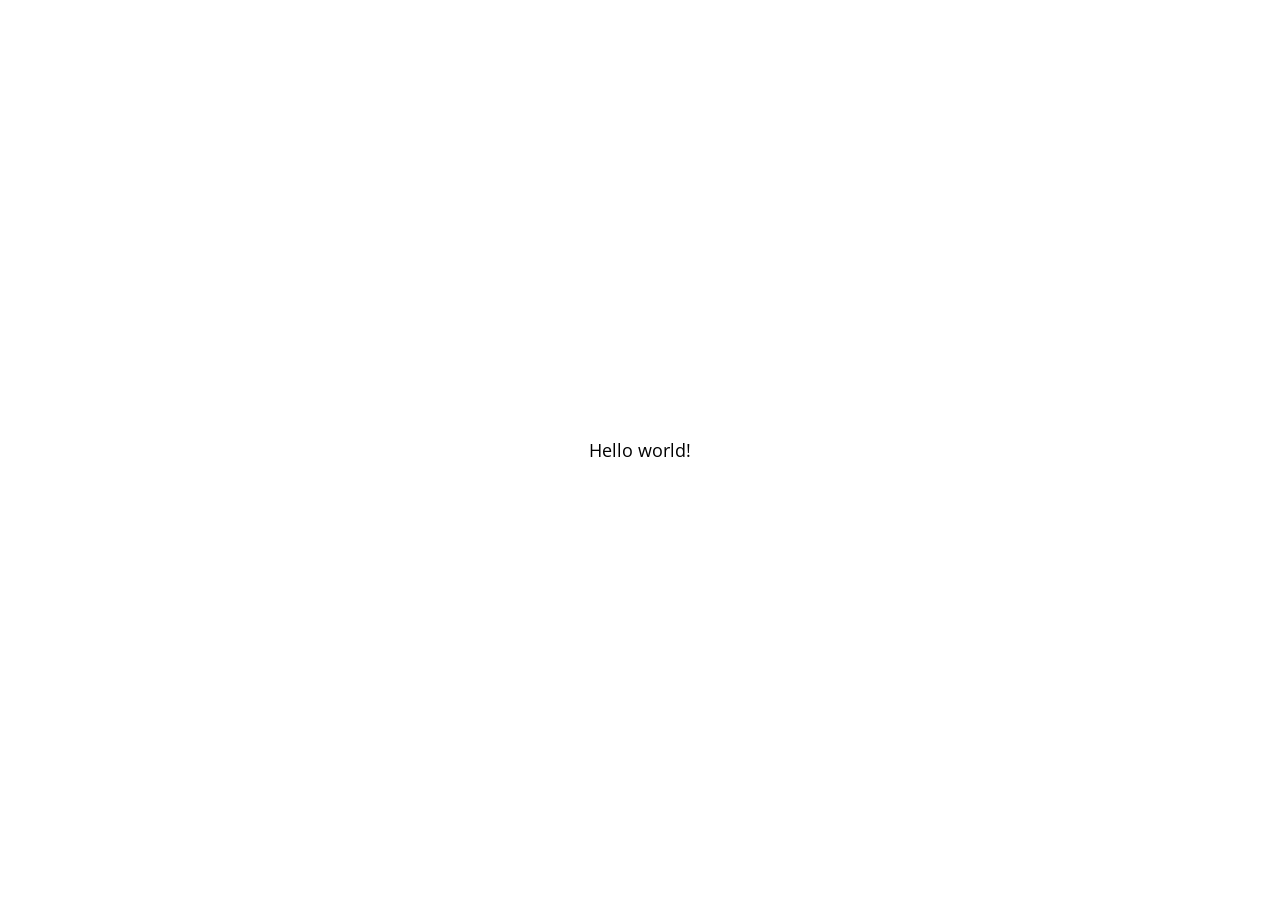
==== MACE.html @ b9865d8c "First Commit" ====
<!DOCTYPE html>
<html>
    <head>
        <title>My experiment</title>
        <script src="jspsych-6.1.0/jspsych.js"></script>
        <script src="jspsych-6.1.0/plugins/jspsych-html-keyboard-response.js"></script>
        <link href="jspsych-6.1.0/css/jspsych.css" rel="stylesheet" type="text/css"></link>
    </head>
    <body></body>

    <script>

    var hello_trial = {
        type: 'html-keyboard-response',
        stimulus: 'Hello world!'
    }

    jsPsych.init({
           timeline: [hello_trial]
       })

    </script>

</html>
---- jspsych-6.1.0/css/jspsych.css ----
/*
 * CSS for jsPsych experiments.
 *
 * This stylesheet provides minimal styling to make jsPsych
 * experiments look polished without any additional styles.
 */

 @import url(https://fonts.googleapis.com/css?family=Open+Sans:400italic,700italic,400,700);

/* Container holding jsPsych content */

 .jspsych-display-element {
   display: flex;
   flex-direction: column;
   overflow-y: auto;
 }

 .jspsych-display-element:focus {
   outline: none;
 }

 .jspsych-content-wrapper {
   display: flex;
   margin: auto;
   flex: 1 1 100%;
   width: 100%;
 }

 .jspsych-content {
   max-width: 95%; /* this is mainly an IE 10-11 fix */
   text-align: center;
   margin: auto; /* this is for overflowing content */
 }

 .jspsych-top {
   align-items: flex-start;
 }

 .jspsych-middle {
   align-items: center;
 }

/* fonts and type */

.jspsych-display-element {
  font-family: 'Open Sans', 'Arial', sans-serif;
  font-size: 18px;
  line-height: 1.6em;
}

/* Form elements like input fields and buttons */

.jspsych-display-element input[type="text"] {
  font-family: 'Open Sans', 'Arial', sans-serif;
  font-size: 14px;
}

/* borrowing Bootstrap style for btn elements, but combining styles a bit */
.jspsych-btn {
  display: inline-block;
  padding: 6px 12px;
  margin: 0px;
  font-size: 14px;
  font-weight: 400;
  font-family: 'Open Sans', 'Arial', sans-serif;
  cursor: pointer;
  line-height: 1.4;
  text-align: center;
  white-space: nowrap;
  vertical-align: middle;
  background-image: none;
  border: 1px solid transparent;
  border-radius: 4px;
  color: #333;
  background-color: #fff;
  border-color: #ccc;
}

.jspsych-btn:hover {
  background-color: #ddd;
  border-color: #aaa;
}

.jspsych-btn:disabled {
  background-color: #eee;
  color: #aaa;
  border-color: #ccc;
  cursor: not-allowed;
}

/* jsPsych progress bar */

#jspsych-progressbar-container {
  color: #555;
  border-bottom: 1px solid #dedede;
  background-color: #f9f9f9;
  margin-bottom: 1em;
  text-align: center;
  padding: 8px 0px;
  width: 100%;
  line-height: 1em;
}
#jspsych-progressbar-container span {
  font-size: 14px;
  padding-right: 14px;
}
#jspsych-progressbar-outer {
  background-color: #eee;
  width: 50%;
  margin: auto;
  height: 14px;
  display: inline-block;
  vertical-align: middle;
  box-shadow: inset 0 1px 2px rgba(0,0,0,0.1);
}
#jspsych-progressbar-inner {
  background-color: #aaa;
  width: 0%;
  height: 100%;
}

/* Control appearance of jsPsych.data.displayData() */
#jspsych-data-display {
  text-align: left;
}
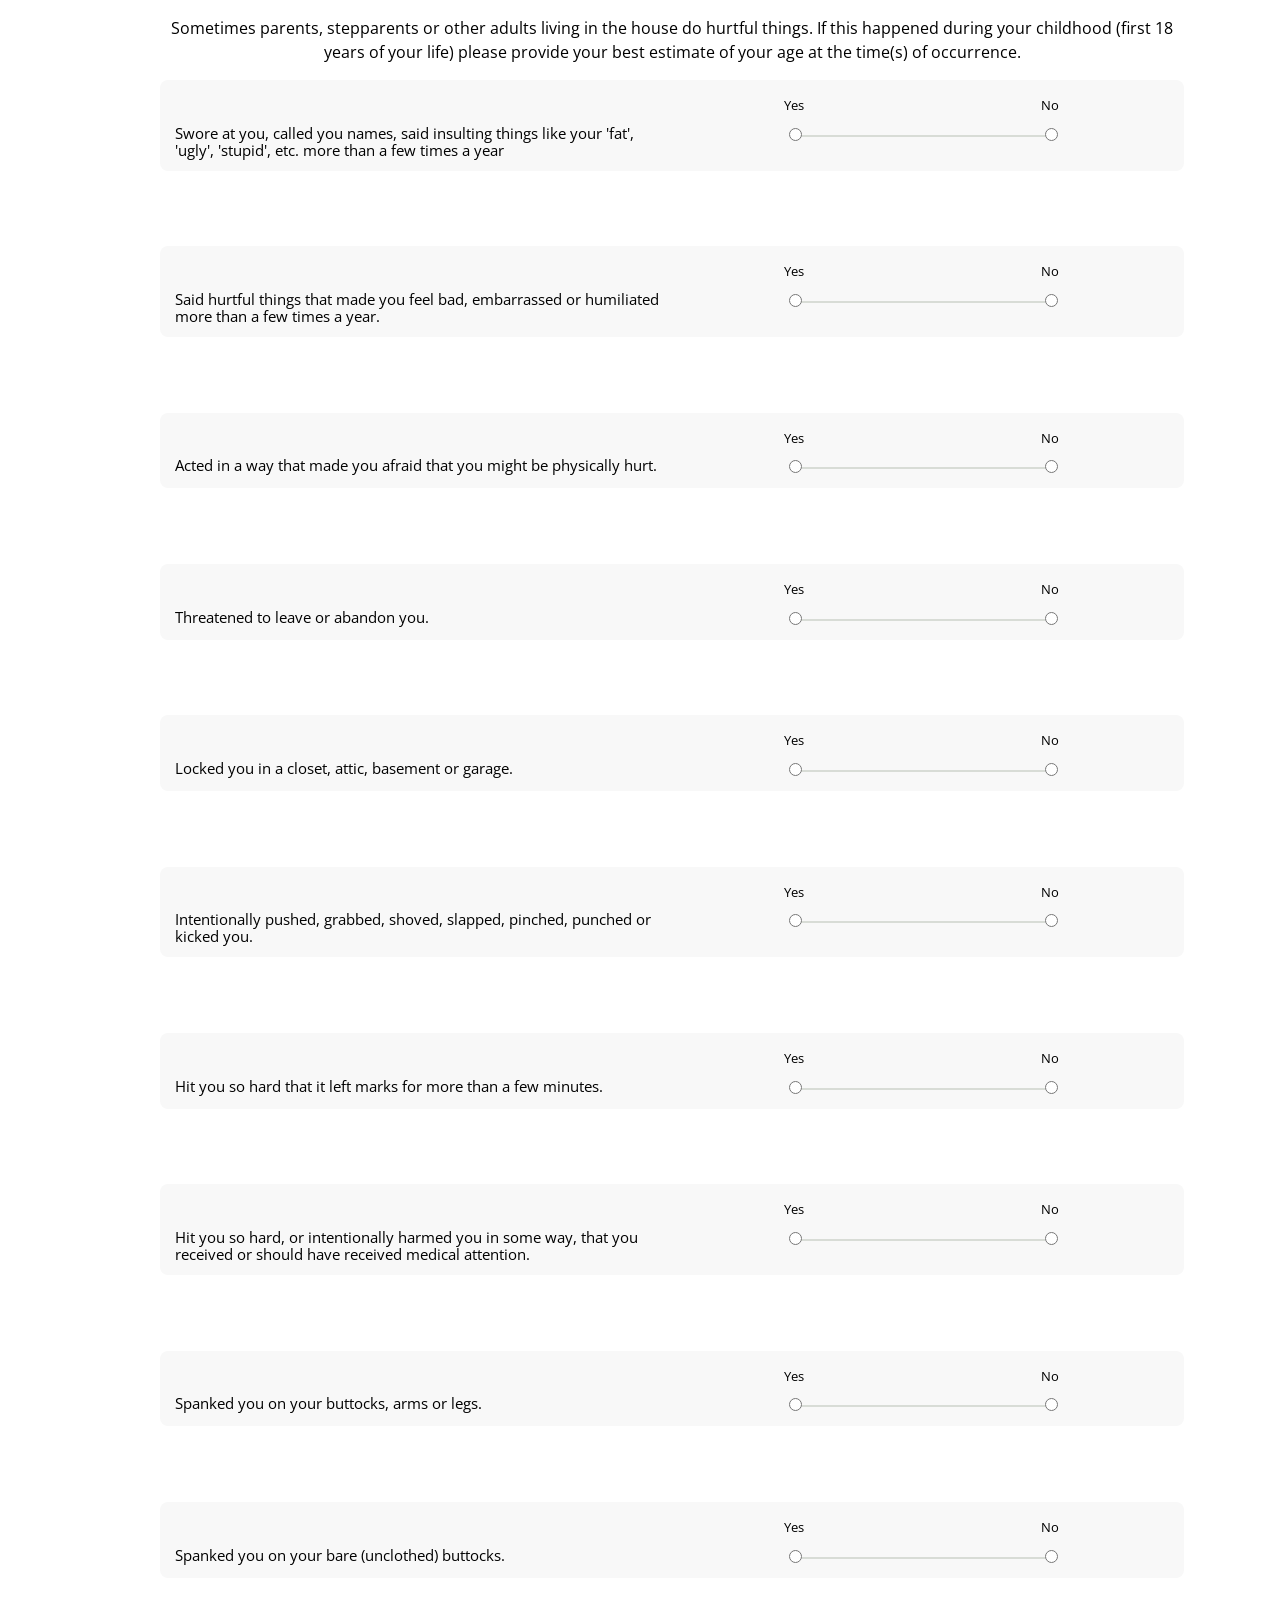
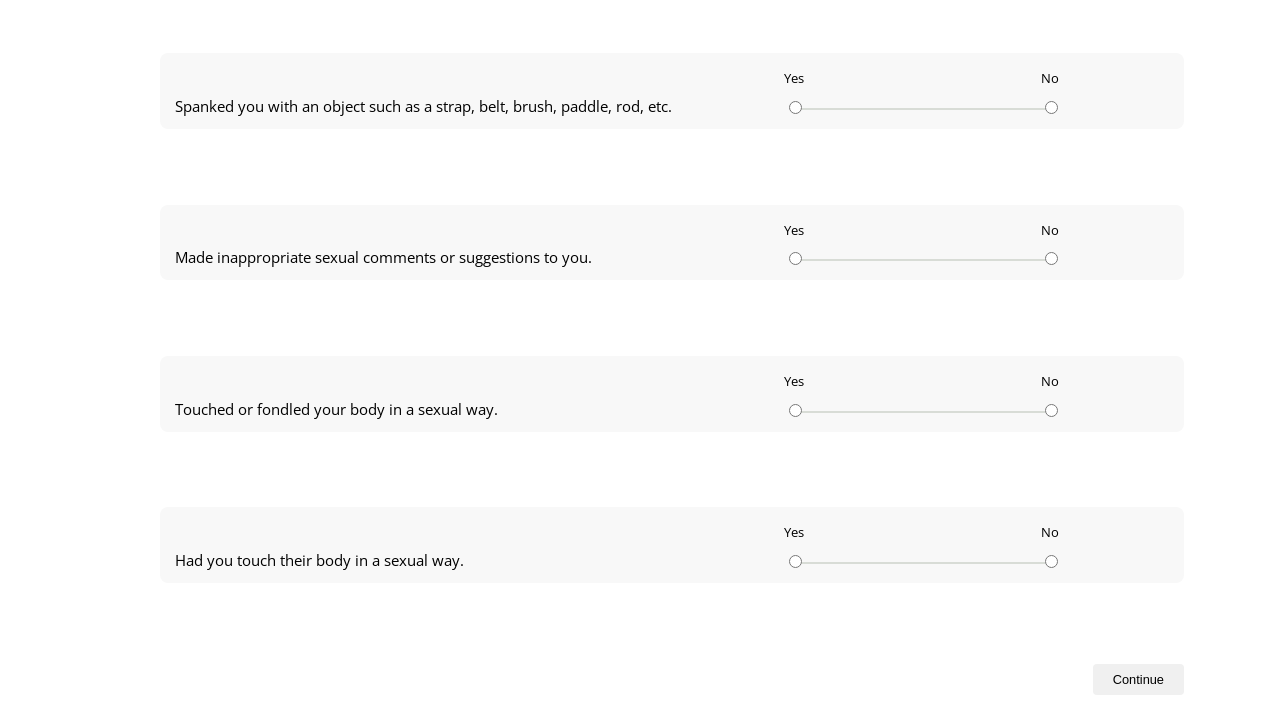
==== commit af76b80e: "Added MACE items, removed old files" ====
--- a/MACE.html
+++ b/MACE.html
@@ -1,24 +1,40 @@
 <!DOCTYPE html>
+
+
+
 <html>
-    <head>
-        <title>My experiment</title>
-        <script src="jspsych-6.1.0/jspsych.js"></script>
-        <script src="jspsych-6.1.0/plugins/jspsych-html-keyboard-response.js"></script>
-        <link href="jspsych-6.1.0/css/jspsych.css" rel="stylesheet" type="text/css"></link>
-    </head>
-    <body></body>
+  <head>
+    <meta charset="utf-8"/>
+    <script src="jspsych-6.1.0/jspsych.js"></script>
+    <script src="jspsych-6.1.0/plugins/jspsych-survey-template-conditional.js"></script>
+    <link rel="stylesheet" href="jspsych-6.1.0/css/jspsych.css"></link>
+    <!-- loading items & choises -->
+    <script src="MACE.js"></script>
+  </head>
+  <body></body>
 
     <script>
 
-    var hello_trial = {
-        type: 'html-keyboard-response',
-        stimulus: 'Hello world!'
-    }
+var MACEtrials = {
+  type: 'survey-template-conditional',
+  scale: ['Yes','No'],
+  conditional_item: 'Please check all ages that apply',
+  conditional_scale: [ "1", "2", "3", "4", "5", "6", "7", "8", "9", "10", "11", "12", "13", "14", "15", "16", "17", "18" ],
+  timeline: [
+    {instructions: Instructions_parental, items: MACE_parental},
+    {instructions: Instructions_siblings, items: MACE_siblings},
+    {instructions: Instructions_pedo, items: MACE_pedo},
+    {instructions: Instructions_witness, items: MACE_witness},
+    {instructions: Instructions_bully, items: MACE_bully},
+    {instructions: Instructions_emotional, items: MACE_emotional},
+    {instructions: Instructions_physical, items: MACE_physical}
+  ]
+}
 
     jsPsych.init({
-           timeline: [hello_trial]
-       })
+      timeline: [ MACEtrials ],
+      on_finish: function() { jsPsych.data.displayData(); }
+    });
 
     </script>
-
-</html>
+  </html>
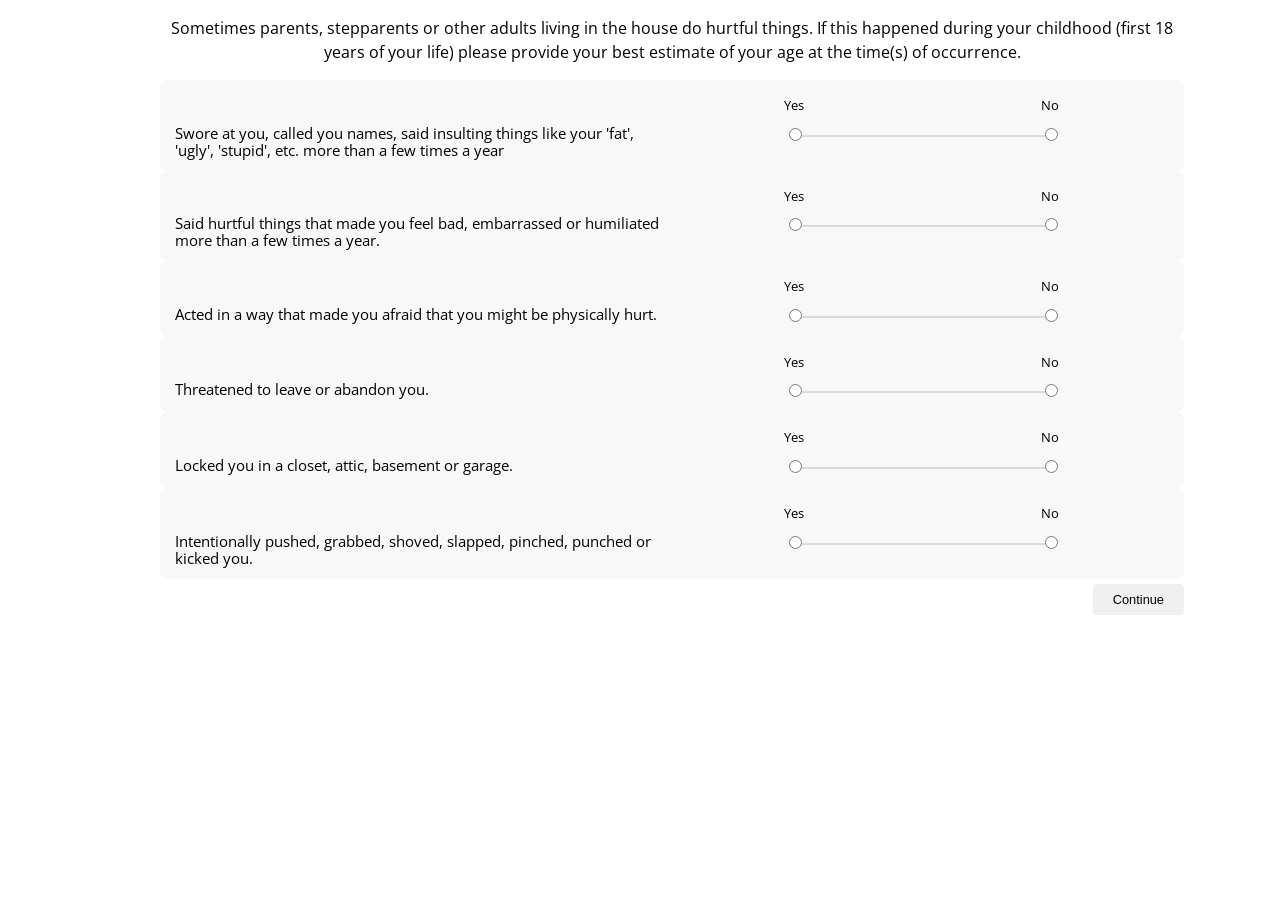
==== commit f9a1e0a2: "Hidden containers have 0px height" ====
--- a/MACE.html
+++ b/MACE.html
@@ -8,7 +8,7 @@
     <script src="jspsych-6.1.0/jspsych.js"></script>
     <script src="jspsych-6.1.0/plugins/jspsych-survey-template-conditional.js"></script>
     <link rel="stylesheet" href="jspsych-6.1.0/css/jspsych.css"></link>
-    <!-- loading items & choises -->
+    <!-- loading items $ instructions -->
     <script src="MACE.js"></script>
   </head>
   <body></body>
@@ -21,11 +21,13 @@
   conditional_item: 'Please check all ages that apply',
   conditional_scale: [ "1", "2", "3", "4", "5", "6", "7", "8", "9", "10", "11", "12", "13", "14", "15", "16", "17", "18" ],
   timeline: [
-    {instructions: Instructions_parental, items: MACE_parental},
+    {instructions: Instructions_parental, items: MACE_parental_1},
+    {instructions: Instructions_parental, items: MACE_parental_2},
     {instructions: Instructions_siblings, items: MACE_siblings},
     {instructions: Instructions_pedo, items: MACE_pedo},
     {instructions: Instructions_witness, items: MACE_witness},
-    {instructions: Instructions_bully, items: MACE_bully},
+    {instructions: Instructions_bully, items: MACE_bully_1},
+    {instructions: Instructions_bully, items: MACE_bully_2},
     {instructions: Instructions_emotional, items: MACE_emotional},
     {instructions: Instructions_physical, items: MACE_physical}
   ]
